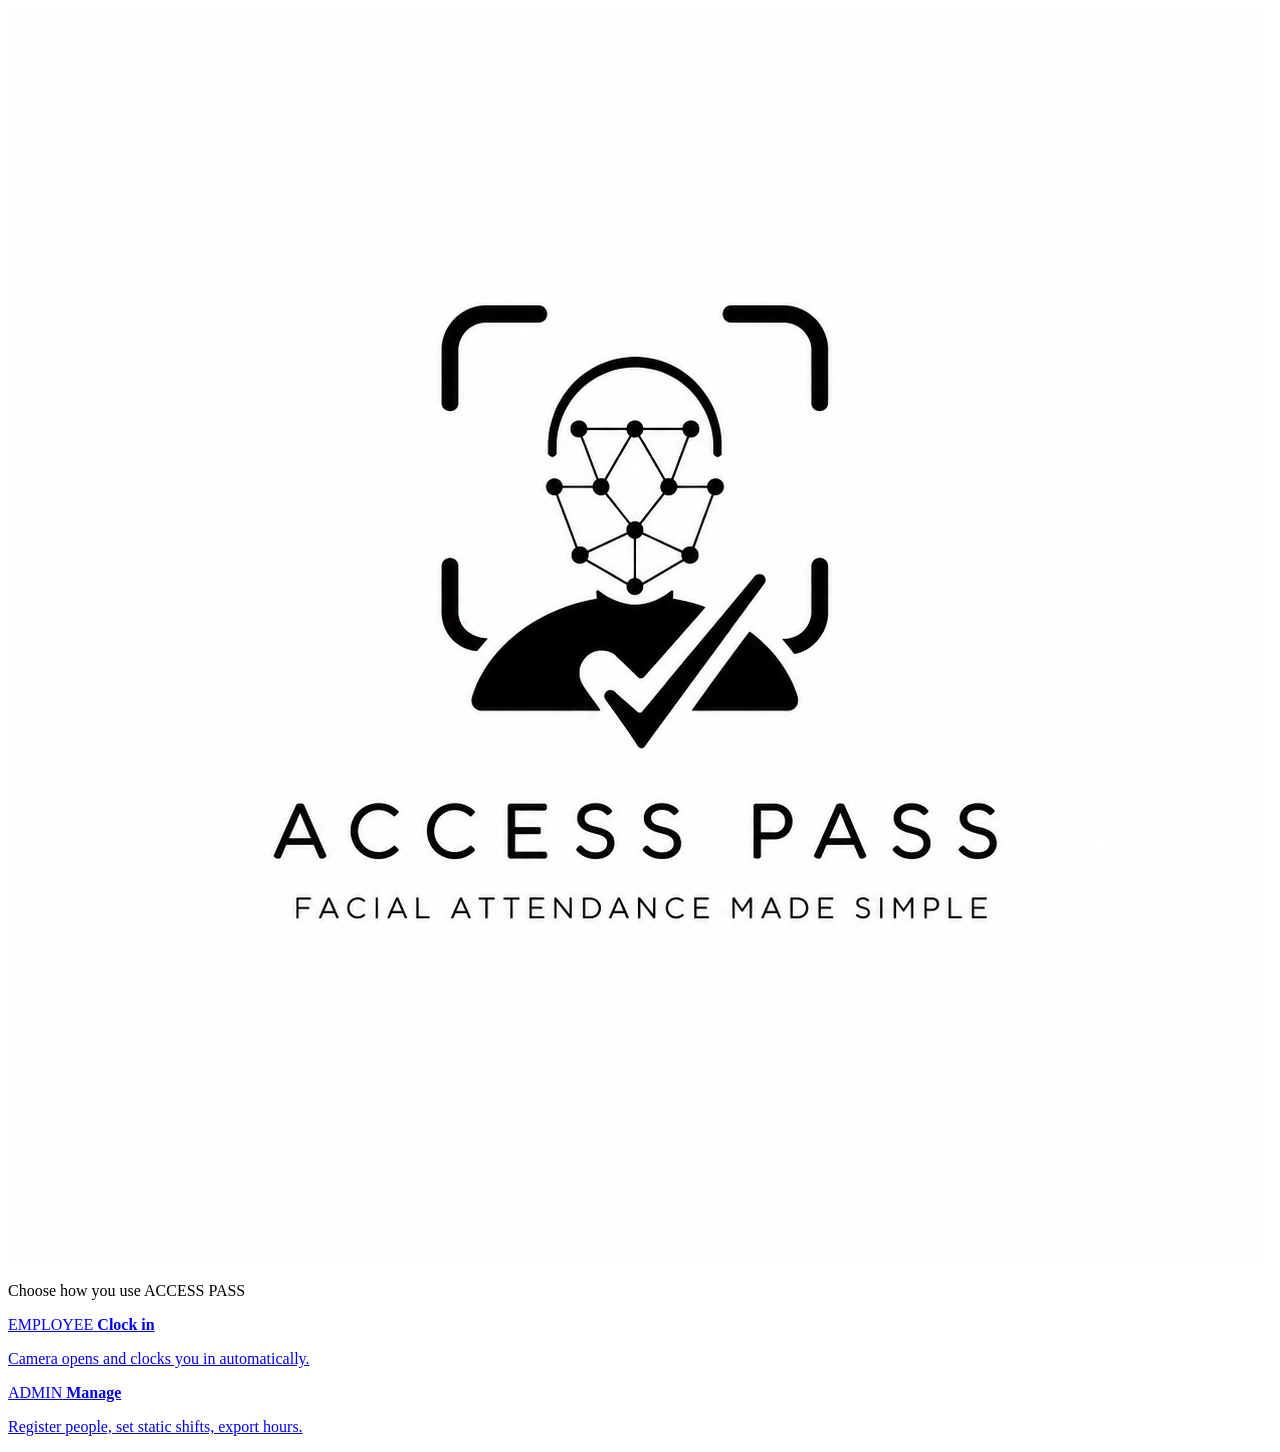
==== web/index.html @ c502d8ef "Add ACCESS PASS web attendance app with InsightFace clock-in. Co-authored-by: Cursor <cursoragent@cu" ====
<!DOCTYPE html>
<html lang="en">
<head>
  <meta charset="UTF-8" />
  <meta name="viewport" content="width=device-width, initial-scale=1.0" />
  <title>ACCESS PASS</title>
  <link rel="icon" href="/assets/logo.png" type="image/png" />
  <link rel="stylesheet" href="/static/css/style.css" />
</head>
<body class="landing-body">
  <div class="landing">
    <img class="landing-logo" src="/assets/logo.png" alt="ACCESS PASS" />
    <p class="muted center">Choose how you use ACCESS PASS</p>
    <div class="landing-grid">
      <a class="landing-card" href="/employee">
        <span class="eyebrow">EMPLOYEE</span>
        <strong>Clock in</strong>
        <p>Camera opens and clocks you in automatically.</p>
      </a>
      <a class="landing-card" href="/admin">
        <span class="eyebrow">ADMIN</span>
        <strong>Manage</strong>
        <p>Register people, set static shifts, export hours.</p>
      </a>
    </div>
  </div>
</body>
</html>
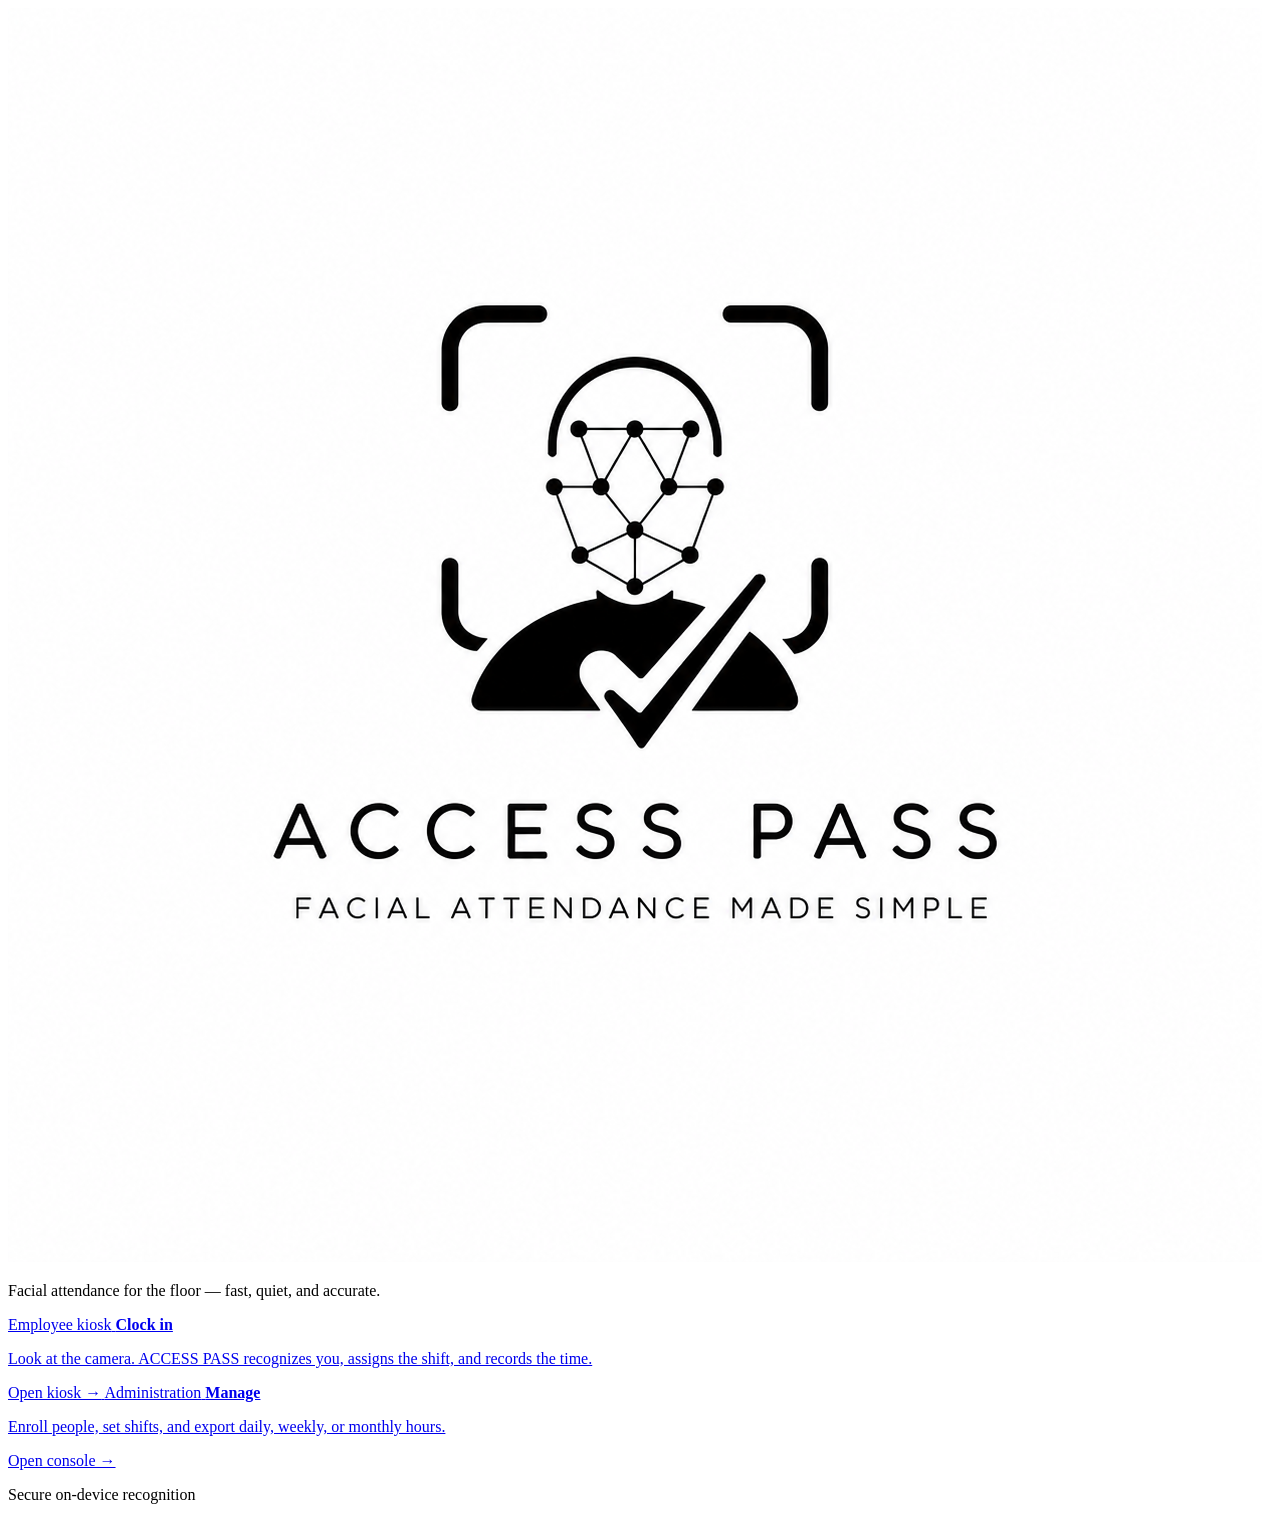
==== commit e3ebb41a: "Polish ACCESS PASS UI and add super-admin staff control plus LAN HTTPS helper. Co-authored-by: Curso" ====
--- a/web/index.html
+++ b/web/index.html
@@ -2,27 +2,33 @@
 <html lang="en">
 <head>
   <meta charset="UTF-8" />
-  <meta name="viewport" content="width=device-width, initial-scale=1.0" />
+  <meta name="viewport" content="width=device-width, initial-scale=1, viewport-fit=cover" />
   <title>ACCESS PASS</title>
   <link rel="icon" href="/assets/logo.png" type="image/png" />
+  <link rel="preconnect" href="https://fonts.googleapis.com" />
+  <link rel="preconnect" href="https://fonts.gstatic.com" crossorigin />
+  <link href="https://fonts.googleapis.com/css2?family=Instrument+Sans:wght@400;500;600;700&display=swap" rel="stylesheet" />
   <link rel="stylesheet" href="/static/css/style.css" />
 </head>
 <body class="landing-body">
   <div class="landing">
     <img class="landing-logo" src="/assets/logo.png" alt="ACCESS PASS" />
-    <p class="muted center">Choose how you use ACCESS PASS</p>
+    <p class="landing-kicker">Facial attendance for the floor — fast, quiet, and accurate.</p>
     <div class="landing-grid">
       <a class="landing-card" href="/employee">
-        <span class="eyebrow">EMPLOYEE</span>
+        <span class="eyebrow">Employee kiosk</span>
         <strong>Clock in</strong>
-        <p>Camera opens and clocks you in automatically.</p>
+        <p>Look at the camera. ACCESS PASS recognizes you, assigns the shift, and records the time.</p>
+        <span class="go">Open kiosk →</span>
       </a>
       <a class="landing-card" href="/admin">
-        <span class="eyebrow">ADMIN</span>
+        <span class="eyebrow">Administration</span>
         <strong>Manage</strong>
-        <p>Register people, set static shifts, export hours.</p>
+        <p>Enroll people, set shifts, and export daily, weekly, or monthly hours.</p>
+        <span class="go">Open console →</span>
       </a>
     </div>
+    <p class="landing-foot">Secure on-device recognition</p>
   </div>
 </body>
 </html>
